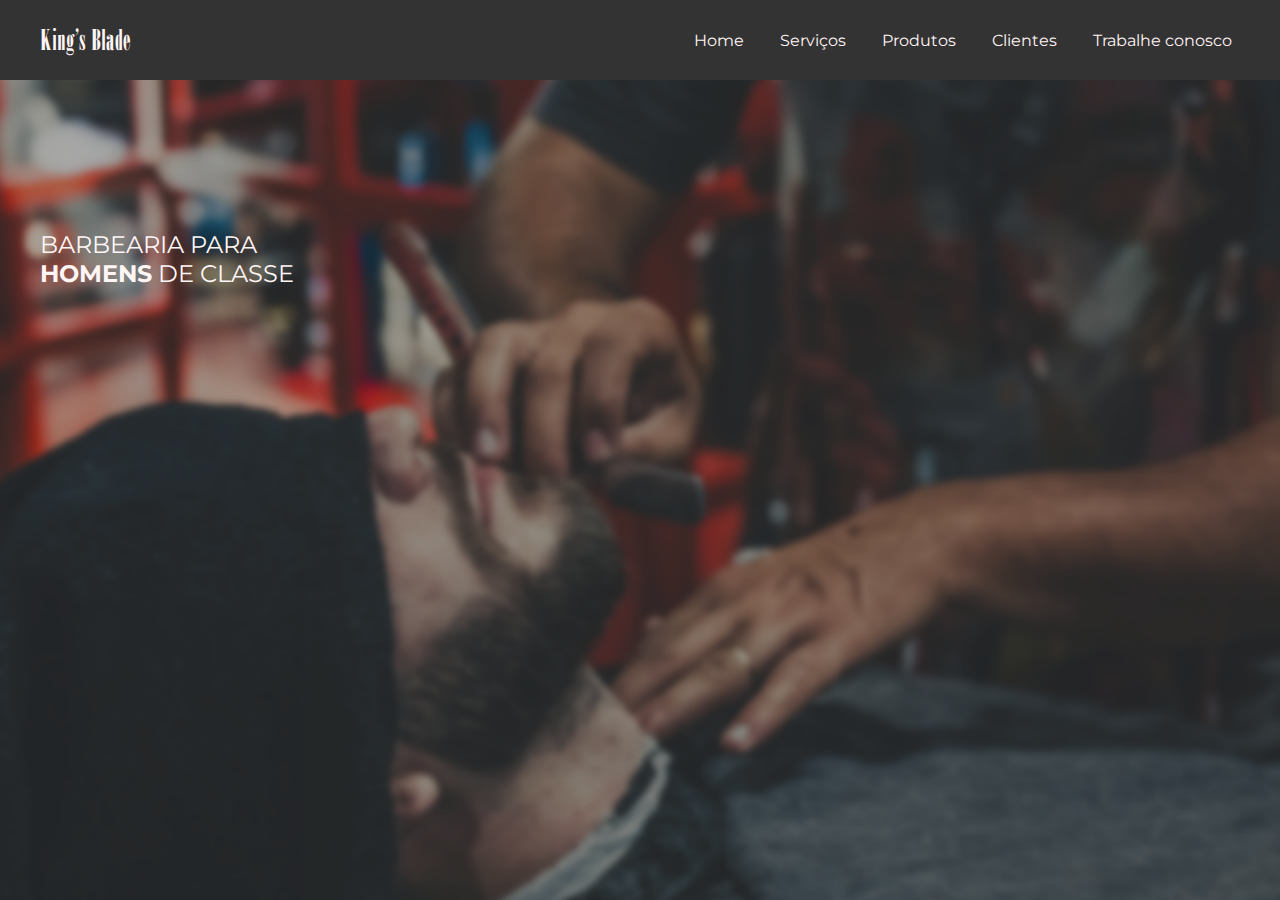
==== index.html @ 7b5a9df1 "first commit" ====
<!DOCTYPE html>
<html lang="pt-BR">
  <head>
    <meta charset="UTF-8" />
    <meta name="viewport" content="width=device-width, initial-scale=1.0" />
    <link rel="preconnect" href="https://fonts.googleapis.com" />
    <link rel="preconnect" href="https://fonts.gstatic.com" crossorigin />
    <link
      href="https://fonts.googleapis.com/css2?family=Montserrat:ital,wght@0,100..900;1,100..900&display=swap"
      rel="stylesheet"
    />
    <link rel="stylesheet" href="/css/reset.css" />
    <link rel="stylesheet" href="/css/style.css" />
    <link rel="shortcut icon" href="/assets/favicon.png" type="image/x-icon" />
    <title>King's Blade</title>
  </head>
  <body>
    <header id="header">
      <a href="/"><h1 id="logo">King&apos;s Blade</h1></a>
      <nav id="nav">
        <button
          id="btn-mobile"
          aria-label="Abrir menu"
          aria-haspopup="true"
          aria-expanded="menu"
          aria-expanded="false"
        >
          <span id="hamburguer"></span>
        </button>
        <ul id="menu" role="menu">
          <li><a href="">Home</a></li>
          <li><a href="">Serviços</a></li>
          <li><a href="#">Produtos</a></li>
          <li><a href="#">Clientes</a></li>
          <li><a href="#">Trabalhe conosco</a></li>
        </ul>
      </nav>
    </header>
    <section id="home" class="home">
      <div class="bg-home">
        <h1>Barbearia para <strong>homens</strong> de classe</h1>
      </div>
    </section>
    <script src="/js/menu-respo.js"></script>
  </body>
</html>
---- css/style.css ----
:root {
  --carvao: #333333;
  --branco--gelo: #fff5f5;
  --prata: #b0b0b0;
  --dourado1: #feed9a;
  --dourado2: #fbc648;
  --dourado3: #f2a124;
  --dourado4: #d89736;
}

@font-face {
  font-family: Onyx;
  src: url(/OPTIOnyx.otf);
}

body {
  background-color: #333333;
}

/* =============== Menu =============== */
#logo {
  font-size: 20pt;
  font-family: "Onyx";
  font-weight: 100;
}

#header {
  margin-left: 40px;
  margin-right: 40px;
  box-sizing: border-box;
  display: flex;
  align-items: center;
  justify-content: space-between;
  height: 80px;
  z-index: 100000;
  background-color: var(--carvao);
}
#menu {
  display: flex;
  gap: 20px;
}
#menu a {
  display: block;
  padding: 0.5rem;
  color: var(--branco--gelo);
  font-size: 12pt;
}
#btn-mobile {
  display: none;
}

@media (max-width: 999px) {
  #menu {
    display: block;
    position: absolute;
    width: 40%;
    top: 80px;
    height: 0;
    right: 0;
    z-index: 1000;
    transition: 0.6s;
    visibility: hidden;
    overflow-y: hidden;
    background-color: var(--carvao);
  }
  #nav.active #menu {
    height: calc(100% - 80px);
    visibility: visible;
    transition: 0.6s;
  }
  #menu a {
    padding: 2rem 0;
    margin: 0 40px;
    border-bottom: 2px solid var(--black);
    font-size: 12px;
    text-align: center;
  }
  #btn-mobile {
    display: flex;
    font-size: 1rem;
    border: none;
    cursor: pointer;
    background: none;
    width: 34px;
    height: 34px;
    border-radius: 5px;
    align-items: center;
    justify-content: center;
  }
  #hamburguer {
    display: block;
    color: var(--white);
    width: 20px;
    border-top: 2px solid;
  }
  #hamburguer::after,
  #hamburguer::before {
    width: 20px;
    height: 2px;
    background-color: currentColor;
    content: "";
    display: block;
    margin-top: 5px;
    transition: 0.6s;
    position: relative;
  }
  #nav.active #hamburguer {
    border-top-color: transparent;
  }
  #nav.active #hamburguer::before {
    transform: rotate(135deg);
  }
  #nav.active #hamburguer::after {
    transform: rotate(-135deg);
    top: -7px;
  }
}

.line {
  display: flex;
  height: 2px;
  width: 100%;
  background-color: #282828;
  border-radius: 10px;
}

/* =============== Menu =============== */

.bg-home h1 {
  padding-top: 150px;
  padding-left: 40px;
  padding-right: 40px;
  max-width: 320px;
  font-weight: 400;
  font-size: 18pt;
  text-transform: uppercase;
}

.bg-home {
  background-image: url(/assets/bg-desktop.png);
  background-position: center center;
  background-repeat: no-repeat;
  background-size: cover;
  height: calc(100vh - 80px);
  width: 100%;
}
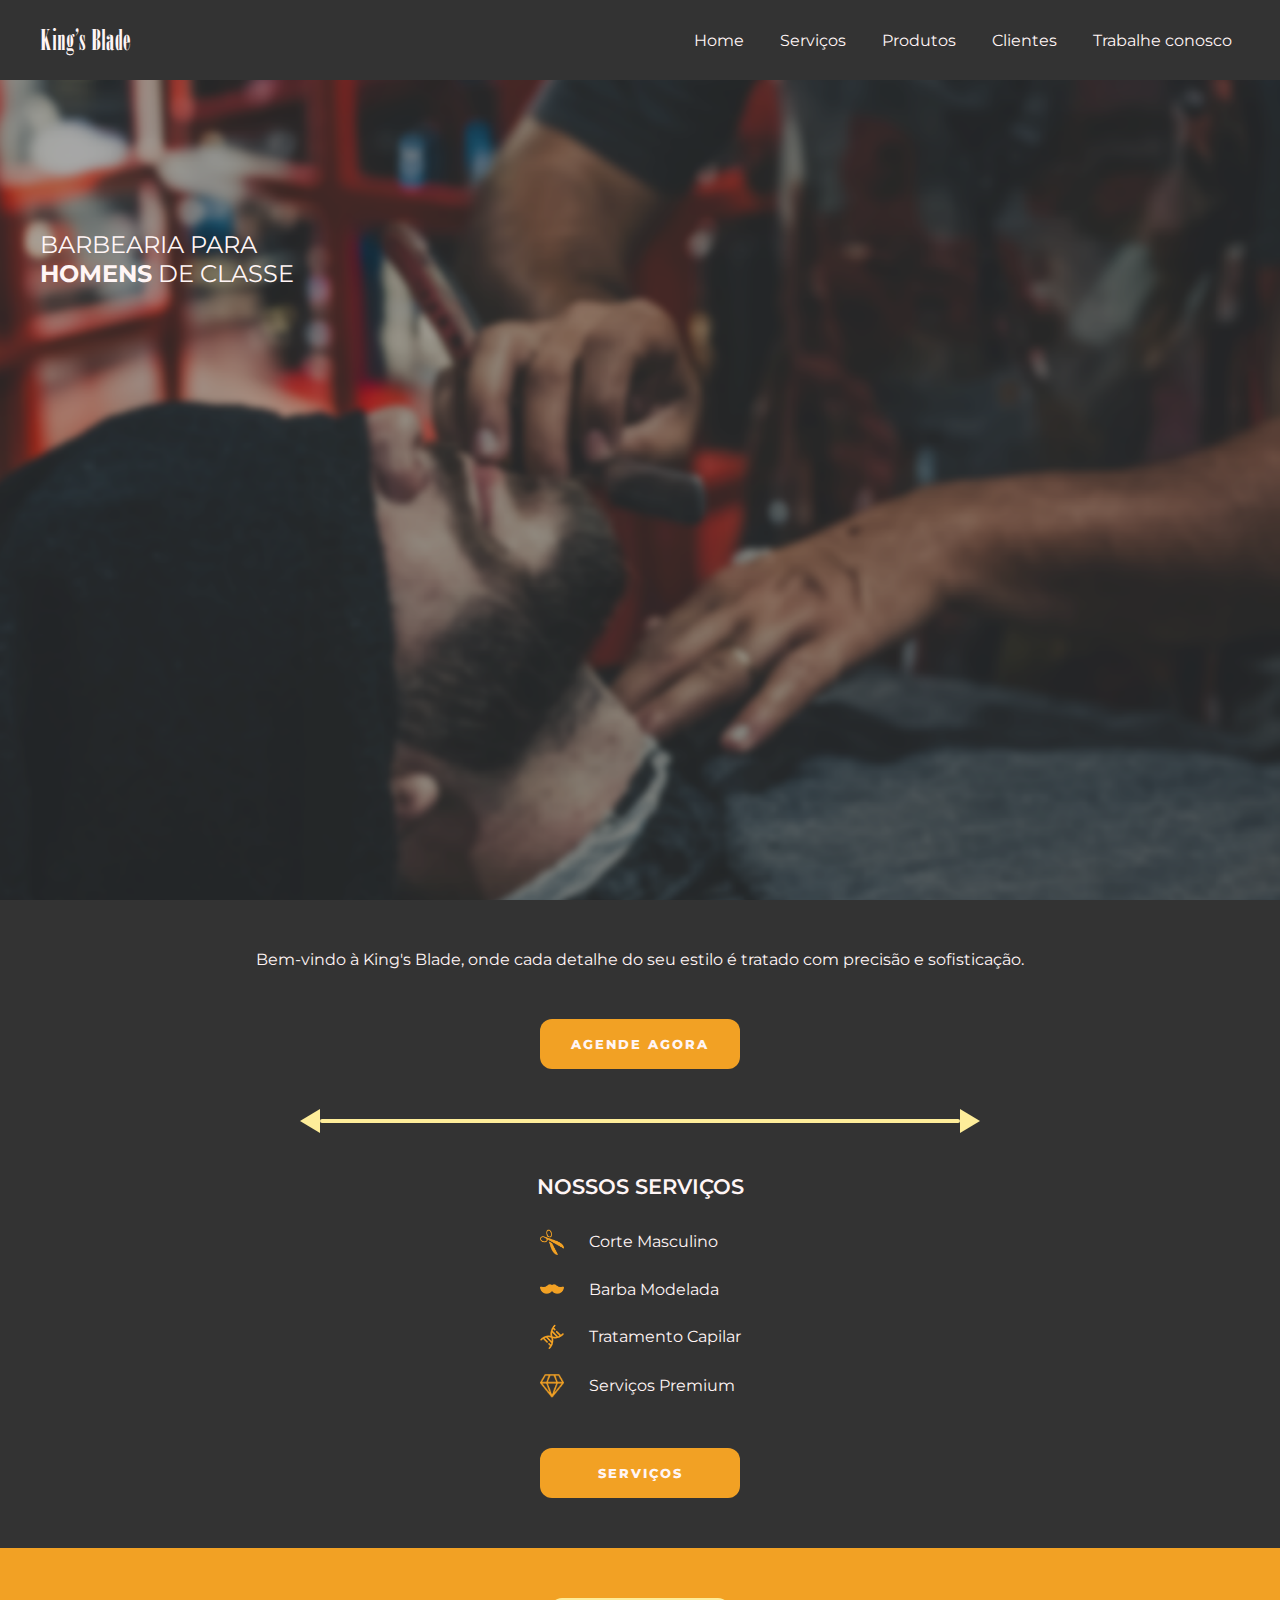
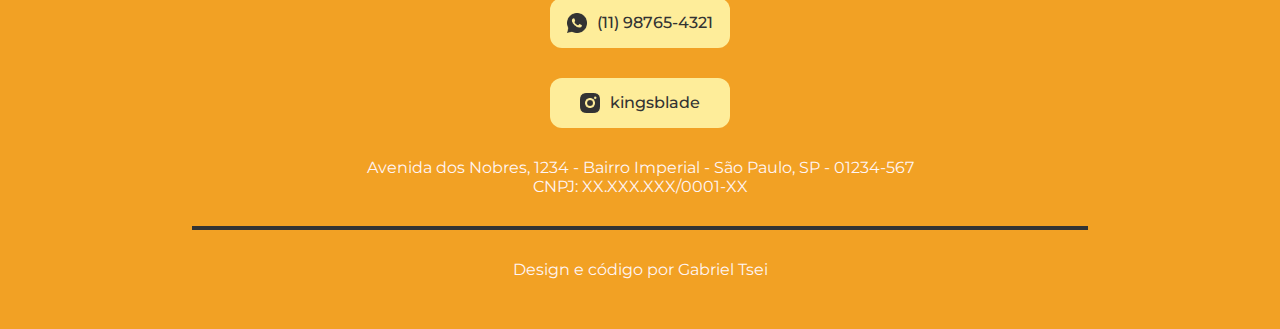
==== commit 600d5808: "Adicionado cards de serviços" ====
--- a/index.html
+++ b/index.html
@@ -28,11 +28,11 @@
           <span id="hamburguer"></span>
         </button>
         <ul id="menu" role="menu">
-          <li><a href="">Home</a></li>
-          <li><a href="">Serviços</a></li>
-          <li><a href="#">Produtos</a></li>
-          <li><a href="#">Clientes</a></li>
-          <li><a href="#">Trabalhe conosco</a></li>
+          <li><a href="index.html">Home</a></li>
+          <li><a href="servicos.html">Serviços</a></li>
+          <li><a href="produtos.html">Produtos</a></li>
+          <li><a href="clientes.html">Clientes</a></li>
+          <li><a href="trabalheconosco.html">Trabalhe conosco</a></li>
         </ul>
       </nav>
     </header>
@@ -41,6 +41,57 @@
         <h1>Barbearia para <strong>homens</strong> de classe</h1>
       </div>
     </section>
+    <section class="home-p2">
+      <p id="title-home2">
+        Bem-vindo à King's Blade, onde cada detalhe do seu estilo é tratado com
+        precisão e sofisticação.
+      </p>
+      <button class="btn btn-agende"><a href="">AGENDE AGORA</a></button>
+      <div class="arrow-line">
+        <span class="arrow left"></span>
+        <span class="line"></span>
+        <span class="arrow right"></span>
+      </div>
+      <h2>NOSSOS SERVIÇOS</h2>
+      <div class="container-servicos-home">
+        <div class="servico">
+          <img src="assets/tesoura.png" alt="" />
+          <p>Corte Masculino</p>
+        </div>
+        <div class="servico">
+          <img src="assets/bigode.png" alt="" />
+          <p>Barba Modelada</p>
+        </div>
+        <div class="servico">
+          <img src="assets/dna.png" alt="" />
+          <p>Tratamento Capilar</p>
+        </div>
+        <div class="servico">
+          <img src="assets/premium.png" alt="" />
+          <p>Serviços Premium</p>
+        </div>
+      </div>
+      <button class="btn servico-btn"><a href="">SERVIÇOS</a></button>
+    </section>
+    <footer>
+      <div class="container-btns-footer">
+        <button class="btn-footer">
+          <img src="assets/whatsaap-footer.png" alt="" />
+          <a href="">(11) 98765-4321</a>
+        </button>
+        <button class="btn-footer">
+          <img src="assets/instagram-footer.png" alt="" />
+          <a href="">kingsblade</a>
+        </button>
+      </div>
+      <p>
+        Avenida dos Nobres, 1234 - Bairro Imperial - São Paulo, SP - 01234-567
+      </p>
+      <p>CNPJ: XX.XXX.XXX/0001-XX</p>
+      <span class="line-footer"></span>
+
+      <p>Design e código por Gabriel Tsei</p>
+    </footer>
     <script src="/js/menu-respo.js"></script>
   </body>
 </html>
--- a/css/style.css
+++ b/css/style.css
@@ -126,6 +126,8 @@
 
 /* =============== Menu =============== */
 
+/* =============== Home =============== */
+
 .bg-home h1 {
   padding-top: 150px;
   padding-left: 40px;
@@ -144,3 +146,130 @@
   height: calc(100vh - 80px);
   width: 100%;
 }
+
+.servico img {
+  width: 24px;
+  margin-right: 25px;
+}
+
+.servico {
+  display: flex;
+  flex-direction: row;
+  align-items: center;
+  margin-bottom: 25px;
+}
+
+.btn a {
+  font-size: 10pt;
+  font-weight: 800;
+}
+
+.btn {
+  width: 200px;
+  height: 50px;
+  background-color: var(--dourado3);
+  border-radius: 12px;
+  letter-spacing: 2px;
+  cursor: pointer;
+}
+
+.btn-agende {
+  margin-bottom: 40px;
+}
+
+.servico-btn {
+  margin-top: 25px;
+}
+
+.home-p2 {
+  margin: 50px 30px 50px 30px;
+  display: flex;
+  flex-direction: column;
+  align-items: center;
+}
+
+.home-p2 h2 {
+  margin-top: 40px;
+  margin-bottom: 30px;
+  font-size: 16pt;
+  font-weight: 600;
+  text-align: center;
+}
+
+#title-home2 {
+  margin-bottom: 50px;
+}
+
+/* =============== Home =============== */
+
+/* =============== Footer =============== */
+
+footer {
+  background-color: var(--dourado3);
+  padding: 50px 30px 50px 30px;
+  display: flex;
+  flex-direction: column;
+  align-items: center;
+}
+
+.line-footer {
+  margin-top: 30px;
+  margin-bottom: 30px;
+  width: 70vw;
+  height: 4px;
+  background-color: var(--carvao);
+}
+
+.btn-footer {
+  width: 180px;
+  height: 50px;
+  background-color: var(--dourado1);
+  display: flex;
+  align-items: center;
+  border-radius: 12px;
+  justify-content: center;
+  gap: 10px;
+  margin-bottom: 30px;
+}
+
+.btn-footer a {
+  color: var(--carvao);
+  font-size: 12pt;
+  font-weight: 500;
+}
+
+.btn-footer img {
+  width: 20px;
+}
+
+.arrow-line {
+  display: flex;
+  align-items: center;
+}
+
+/* =============== Footer =============== */
+
+/* =============== Linha Divisoria =============== */
+
+.line {
+  width: 50vw;
+  height: 4px;
+  background-color: var(--dourado1); /* Cor da linha (amarelo claro) */
+}
+.arrow {
+  display: inline-block;
+  width: 0;
+  height: 0;
+  border-top: 12px solid transparent;
+  border-bottom: 12px solid transparent;
+}
+
+.arrow.left {
+  border-right: 20px solid var(--dourado1); /* Cor da seta (amarelo claro) */
+}
+
+.arrow.right {
+  border-left: 20px solid var(--dourado1); /* Cor da seta (amarelo claro) */
+}
+
+/* =============== Linha Divisoria =============== */
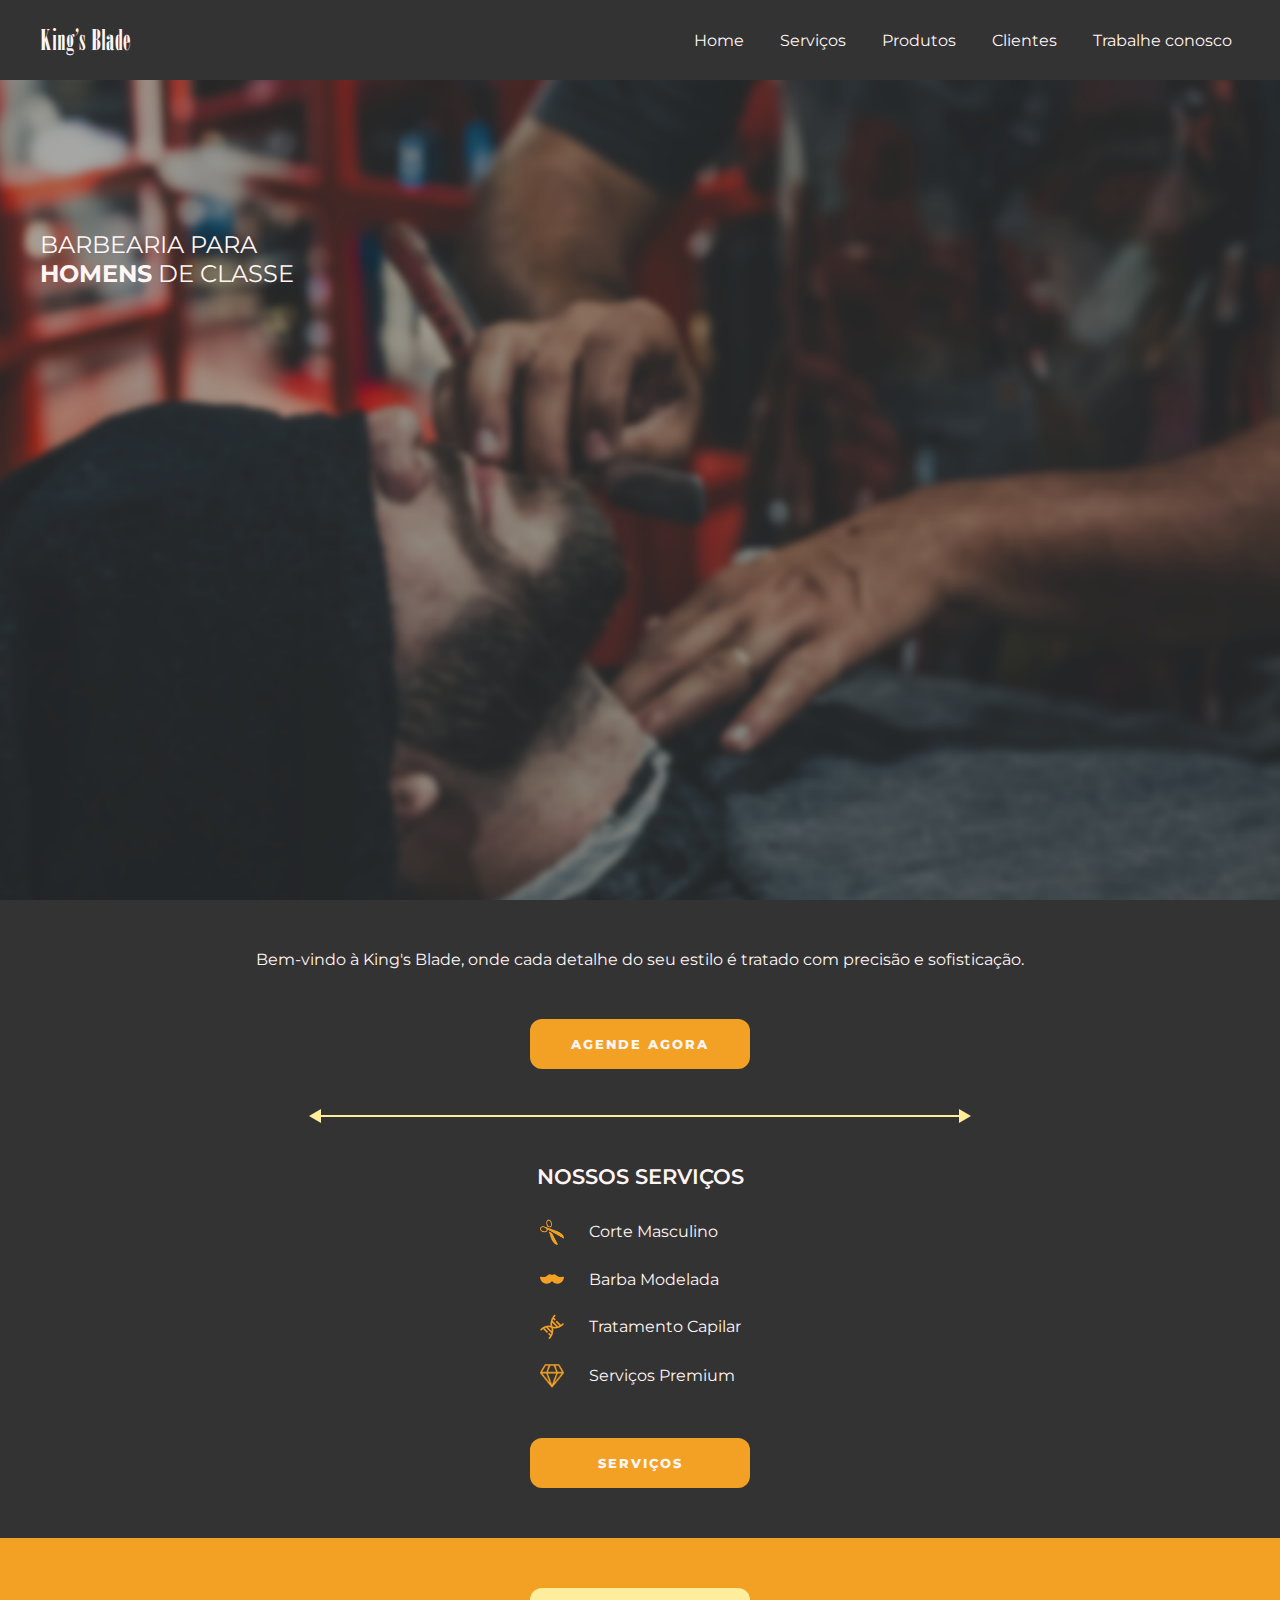
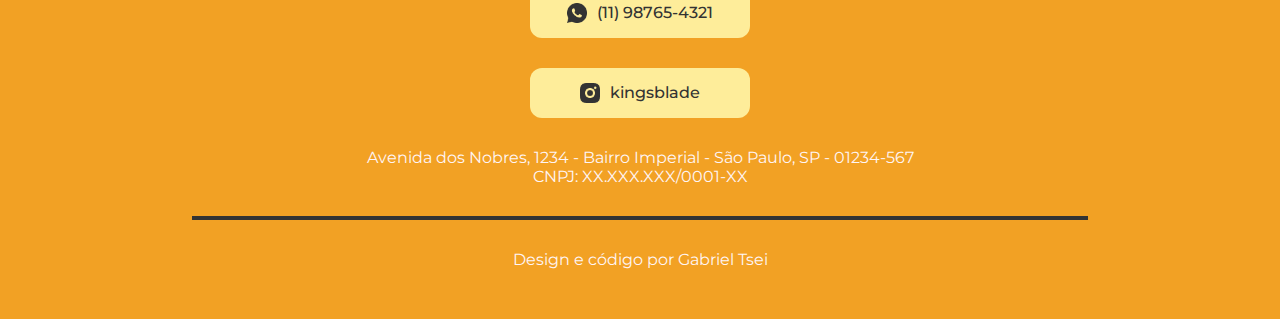
==== commit 0fd83504: "Arrumado linha de divisão" ====
--- a/index.html
+++ b/index.html
@@ -46,7 +46,9 @@
         Bem-vindo à King's Blade, onde cada detalhe do seu estilo é tratado com
         precisão e sofisticação.
       </p>
-      <button class="btn btn-agende"><a href="">AGENDE AGORA</a></button>
+      <button class="btn btn-agende">
+        <a href="https://www.whatsapp.com/?lang=pt_BR">AGENDE AGORA</a>
+      </button>
       <div class="arrow-line">
         <span class="arrow left"></span>
         <span class="line"></span>
@@ -71,17 +73,19 @@
           <p>Serviços Premium</p>
         </div>
       </div>
-      <button class="btn servico-btn"><a href="">SERVIÇOS</a></button>
+      <button class="btn servico-btn">
+        <a href="servicos.html  ">SERVIÇOS</a>
+      </button>
     </section>
     <footer>
       <div class="container-btns-footer">
         <button class="btn-footer">
           <img src="assets/whatsaap-footer.png" alt="" />
-          <a href="">(11) 98765-4321</a>
+          <a href="https://www.whatsapp.com/?lang=pt_BR">(11) 98765-4321</a>
         </button>
         <button class="btn-footer">
           <img src="assets/instagram-footer.png" alt="" />
-          <a href="">kingsblade</a>
+          <a href="https://www.instagram.com/">kingsblade</a>
         </button>
       </div>
       <p>
@@ -89,7 +93,6 @@
       </p>
       <p>CNPJ: XX.XXX.XXX/0001-XX</p>
       <span class="line-footer"></span>
-
       <p>Design e código por Gabriel Tsei</p>
     </footer>
     <script src="/js/menu-respo.js"></script>
--- a/css/style.css
+++ b/css/style.css
@@ -165,7 +165,7 @@
 }
 
 .btn {
-  width: 200px;
+  width: 220px;
   height: 50px;
   background-color: var(--dourado3);
   border-radius: 12px;
@@ -221,7 +221,7 @@
 }
 
 .btn-footer {
-  width: 180px;
+  width: 220px;
   height: 50px;
   background-color: var(--dourado1);
   display: flex;
@@ -253,23 +253,26 @@
 
 .line {
   width: 50vw;
-  height: 4px;
+  height: 2px;
   background-color: var(--dourado1); /* Cor da linha (amarelo claro) */
+  margin: 0;
 }
 .arrow {
   display: inline-block;
   width: 0;
   height: 0;
-  border-top: 12px solid transparent;
-  border-bottom: 12px solid transparent;
+  border-top: 7px solid transparent;
+  border-bottom: 7px solid transparent;
 }
 
 .arrow.left {
-  border-right: 20px solid var(--dourado1); /* Cor da seta (amarelo claro) */
+  border-right: 12px solid var(--dourado1); /* Cor da seta (amarelo claro) */
+  margin-right: -1px;
 }
 
 .arrow.right {
-  border-left: 20px solid var(--dourado1); /* Cor da seta (amarelo claro) */
+  border-left: 12px solid var(--dourado1); /* Cor da seta (amarelo claro) */
+  margin-left: -1px;
 }
 
 /* =============== Linha Divisoria =============== */
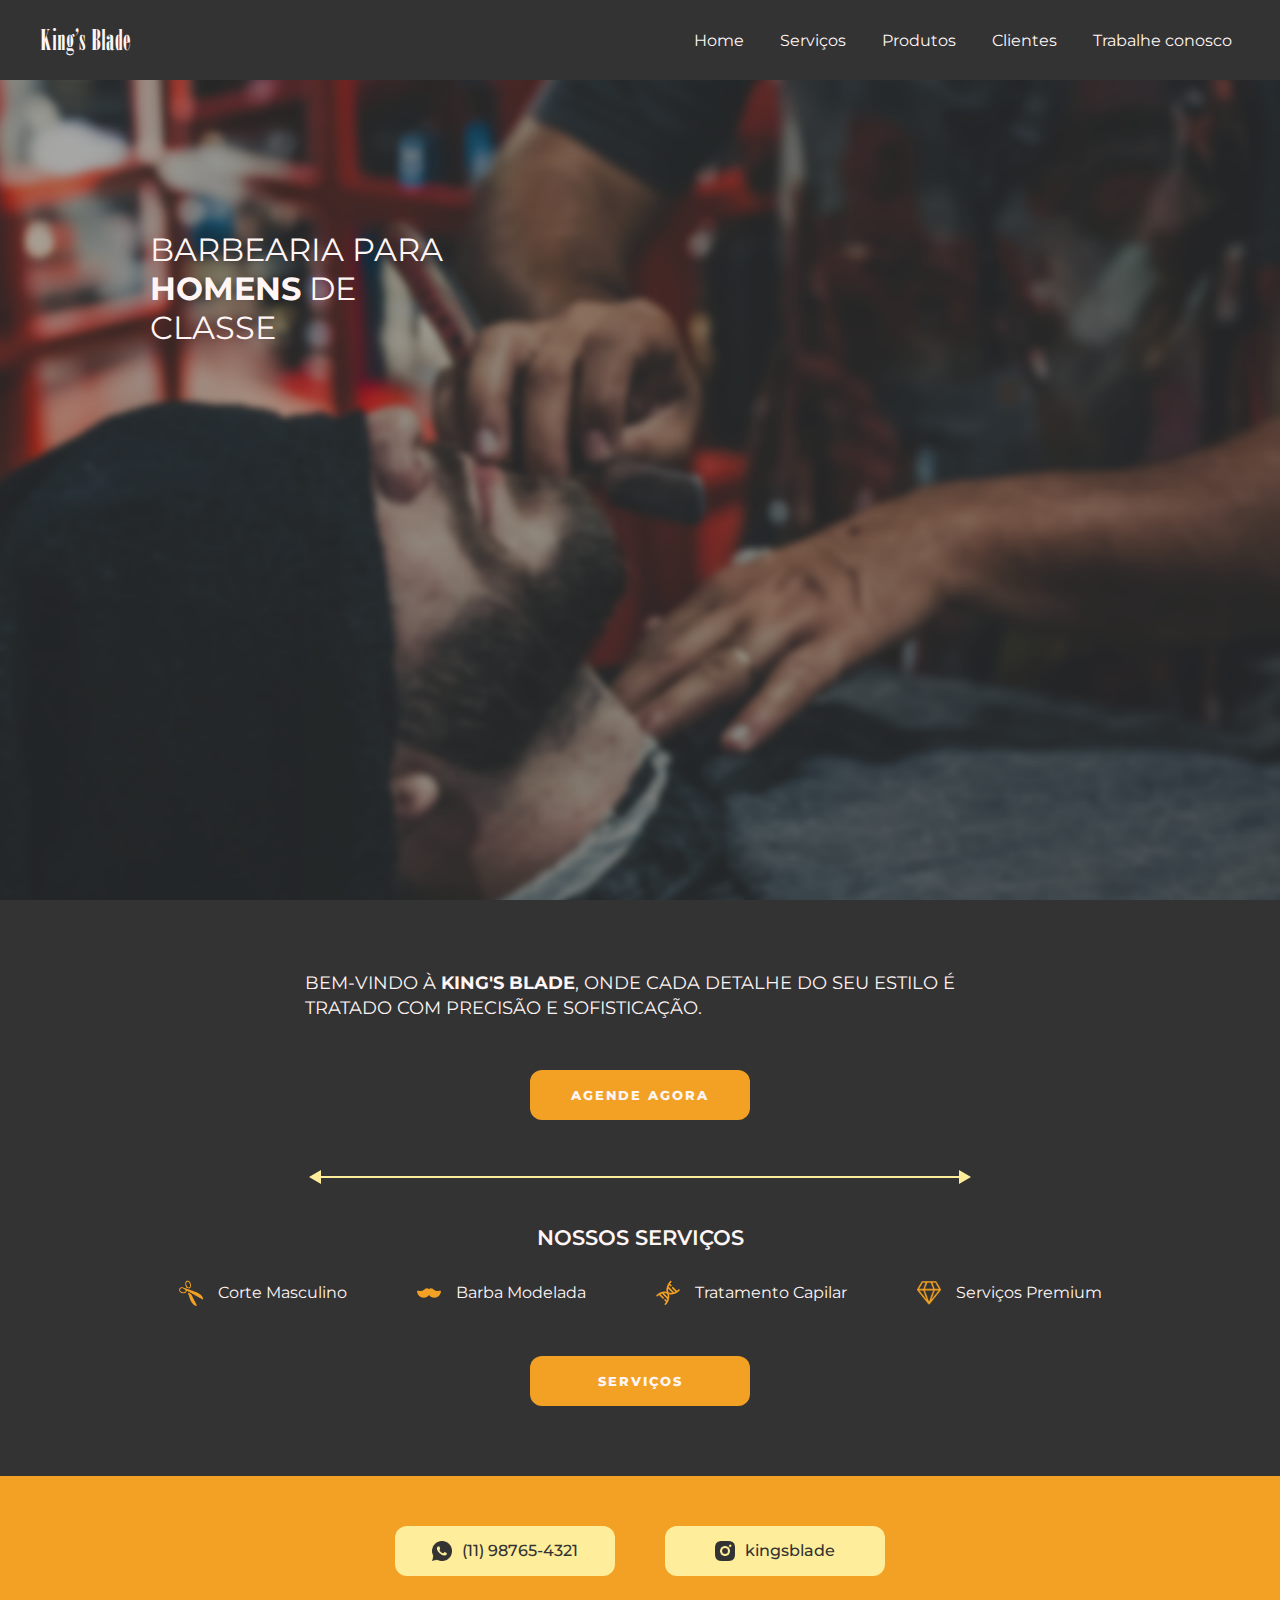
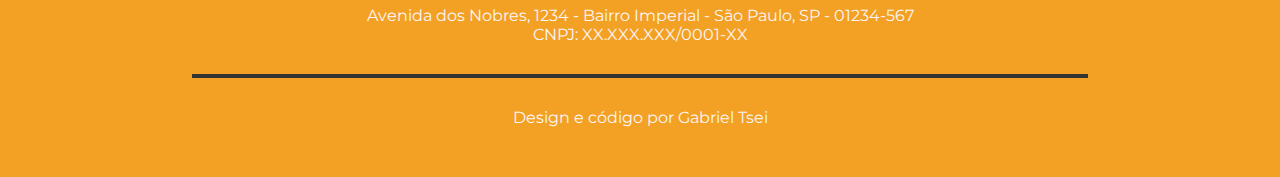
==== commit e0c03718: "Adicionado media querry de Home" ====
--- a/index.html
+++ b/index.html
@@ -43,8 +43,8 @@
     </section>
     <section class="home-p2">
       <p id="title-home2">
-        Bem-vindo à King's Blade, onde cada detalhe do seu estilo é tratado com
-        precisão e sofisticação.
+        Bem-vindo à <strong>King's Blade</strong>, onde cada detalhe do seu
+        estilo é tratado com precisão e sofisticação.
       </p>
       <button class="btn btn-agende">
         <a href="https://www.whatsapp.com/?lang=pt_BR">AGENDE AGORA</a>
@@ -81,11 +81,13 @@
       <div class="container-btns-footer">
         <button class="btn-footer">
           <img src="assets/whatsaap-footer.png" alt="" />
-          <a href="https://www.whatsapp.com/?lang=pt_BR">(11) 98765-4321</a>
+          <a href="https://www.whatsapp.com/?lang=pt_BR" target="_blank"
+            >(11) 98765-4321</a
+          >
         </button>
         <button class="btn-footer">
           <img src="assets/instagram-footer.png" alt="" />
-          <a href="https://www.instagram.com/">kingsblade</a>
+          <a href="https://www.instagram.com/" target="_blank">kingsblade</a>
         </button>
       </div>
       <p>
--- a/css/style.css
+++ b/css/style.css
@@ -197,7 +197,10 @@
 }
 
 #title-home2 {
+  max-width: 670px;
   margin-bottom: 50px;
+  text-transform: uppercase;
+  font-weight: 400;
 }
 
 /* =============== Home =============== */
@@ -276,3 +279,41 @@
 }
 
 /* =============== Linha Divisoria =============== */
+
+/* =============== Media Querry =============== */
+
+@media (min-width: 768px) {
+  .bg-home h1 {
+    font-size: 24pt;
+    padding-left: 150px;
+  }
+
+  .home-p2 {
+    margin-left: 70px;
+    margin-right: 70px;
+    margin-top: 70px;
+    margin-bottom: 70px;
+  }
+  #title-home2 {
+    font-size: 17.5px;
+    line-height: 25px;
+  }
+
+  .btn-agende {
+    margin-bottom: 50px;
+  }
+  .container-servicos-home {
+    display: flex;
+    flex-direction: row;
+    gap: 70px;
+  }
+
+  .servico img {
+    margin-right: 15px;
+  }
+  .container-btns-footer {
+    display: flex;
+    flex-direction: row;
+    gap: 50px;
+  }
+}
